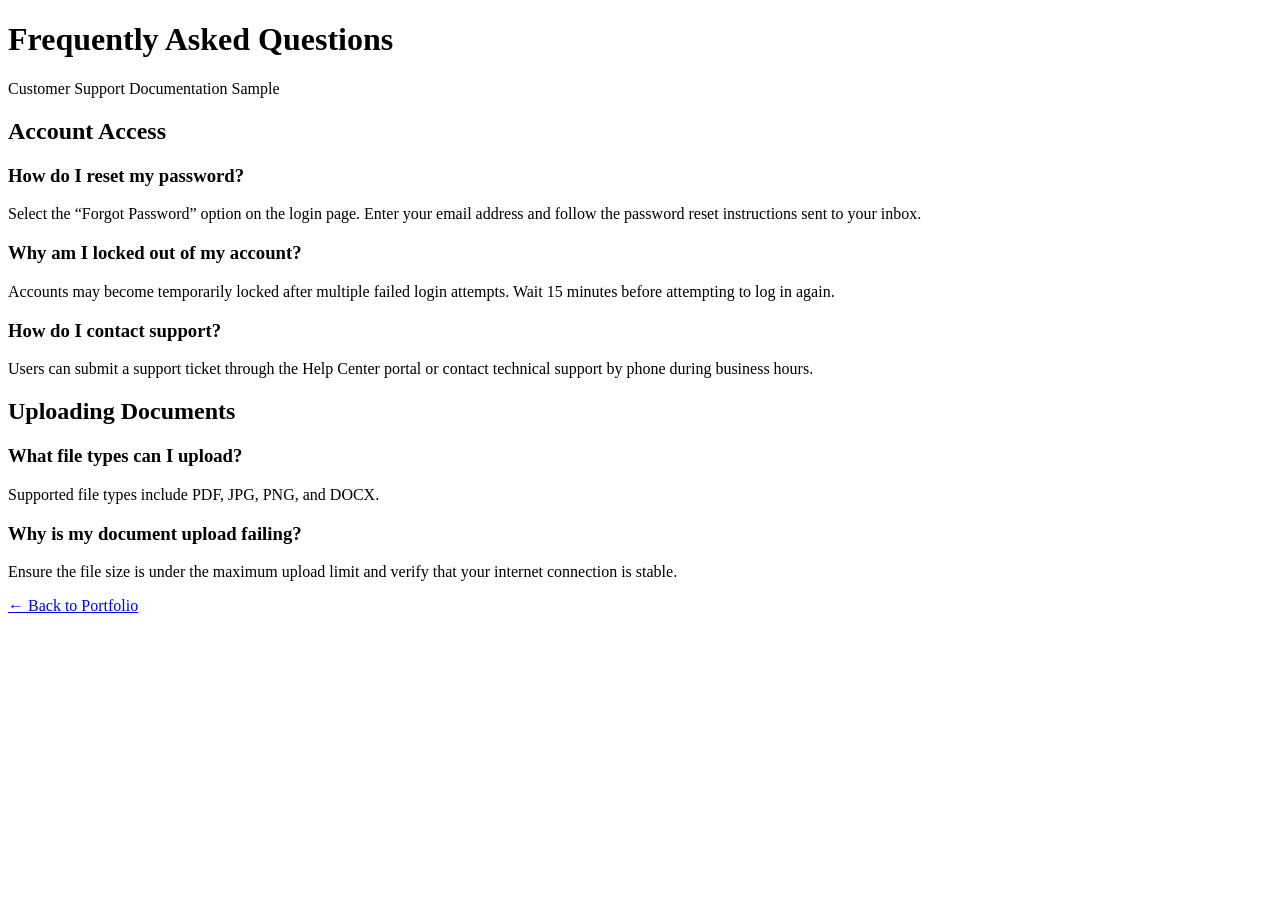
==== faq.html @ 2dff4330 "updated mock data/added info." ====
<!DOCTYPE html>
<html lang="en">
<head>
  <meta charset="UTF-8" />
  <meta name="viewport" content="width=device-width, initial-scale=1.0" />
  <title>FAQ Support Page | Brian Waddell</title>
  <link rel="stylesheet" href="style.css" />
</head>
<body>

  <header class="sample-header">
    <div class="container">
      <h1>Frequently Asked Questions</h1>
      <p>Customer Support Documentation Sample</p>
    </div>
  </header>

  <main class="container">

    <section class="writing-sample">

      <h2>Account Access</h2>

      <div class="faq-item">
        <h3>How do I reset my password?</h3>
        <p>
          Select the “Forgot Password” option on the login page. Enter your
          email address and follow the password reset instructions sent to your inbox.
        </p>
      </div>

      <div class="faq-item">
        <h3>Why am I locked out of my account?</h3>
        <p>
          Accounts may become temporarily locked after multiple failed login attempts.
          Wait 15 minutes before attempting to log in again.
        </p>
      </div>

      <div class="faq-item">
        <h3>How do I contact support?</h3>
        <p>
          Users can submit a support ticket through the Help Center portal or contact
          technical support by phone during business hours.
        </p>
      </div>

      <h2>Uploading Documents</h2>

      <div class="faq-item">
        <h3>What file types can I upload?</h3>
        <p>
          Supported file types include PDF, JPG, PNG, and DOCX.
        </p>
      </div>

      <div class="faq-item">
        <h3>Why is my document upload failing?</h3>
        <p>
          Ensure the file size is under the maximum upload limit and verify that your
          internet connection is stable.
        </p>
      </div>

      <a class="back-button" href="index.html">← Back to Portfolio</a>

    </section>

  </main>

</body>
</html>
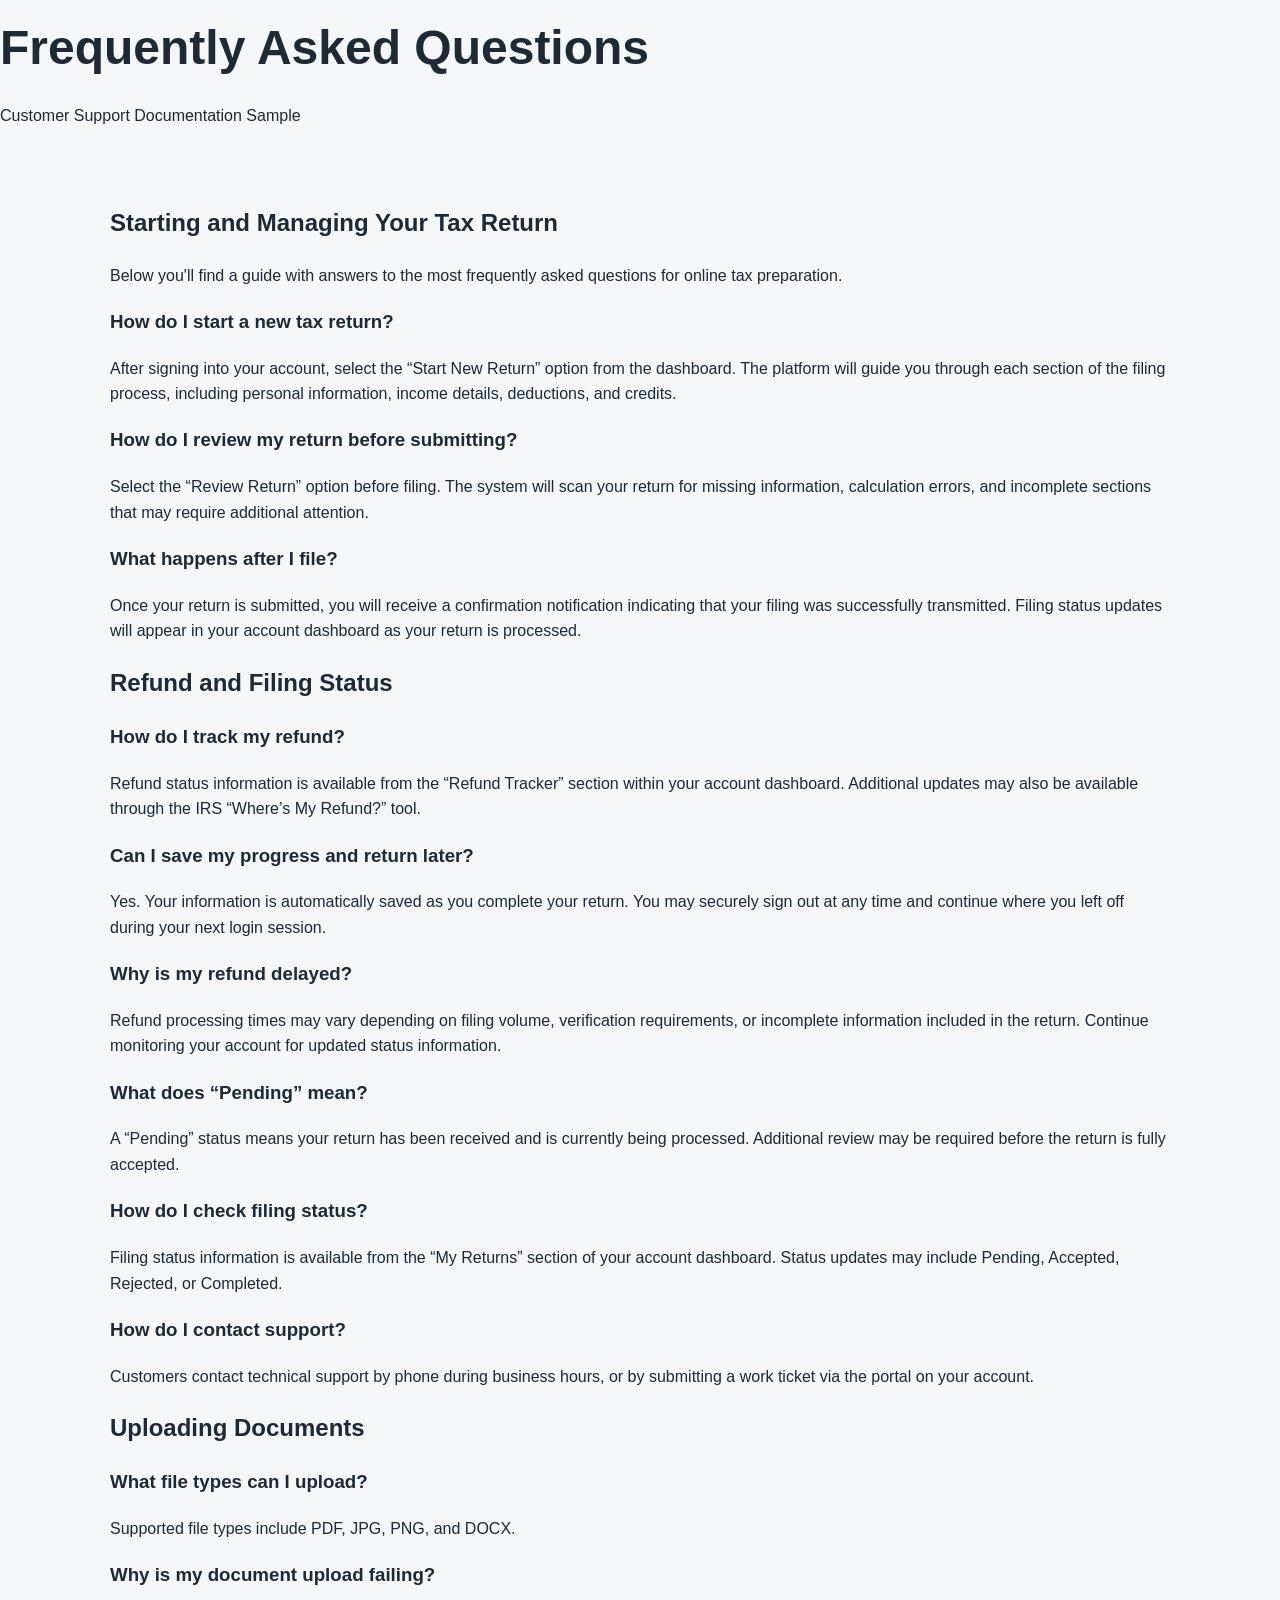
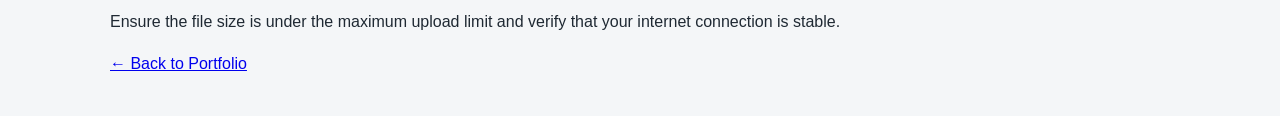
==== commit c24be5ea: "edited FAQ" ====
--- a/faq.html
+++ b/faq.html
@@ -19,29 +19,99 @@
 
     <section class="writing-sample">
 
-      <h2>Account Access</h2>
+     <h2>Starting and Managing Your Tax Return</h2>
+     <p> Below you'll find a guide with answers to the most frequently asked questions for online tax preparation.</p>
 
-      <div class="faq-item">
-        <h3>How do I reset my password?</h3>
-        <p>
-          Select the “Forgot Password” option on the login page. Enter your
-          email address and follow the password reset instructions sent to your inbox.
-        </p>
-      </div>
+<div class="faq-item">
 
-      <div class="faq-item">
-        <h3>Why am I locked out of my account?</h3>
-        <p>
-          Accounts may become temporarily locked after multiple failed login attempts.
-          Wait 15 minutes before attempting to log in again.
-        </p>
-      </div>
+  <h3>How do I start a new tax return?</h3>
+
+  <p>
+    After signing into your account, select the “Start New Return” option from the dashboard. The platform will guide you through each section of the filing process, including personal information, income details, deductions, and credits.
+  </p>
+
+</div> 
+
+<div class="faq-item">
+
+  <h3>How do I review my return before submitting?</h3>
+
+  <p>
+    Select the “Review Return” option before filing. The system will scan your return for missing information, calculation errors, and incomplete sections that may require additional attention.
+  </p>
+
+</div>
+
+<div class="faq-item">
+
+  <h3>What happens after I file?</h3>
+
+  <p>
+    Once your return is submitted, you will receive a confirmation notification indicating that your filing was successfully transmitted. Filing status updates will appear in your account dashboard as your return is processed.
+  </p>
+
+</div>
+
+<h2>Refund and Filing Status</h2>
+
+<div class="faq-item">
+
+  <h3>How do I track my refund?</h3>
+
+  <p>
+    Refund status information is available from the “Refund Tracker” section within your account dashboard. Additional updates may also be available through the IRS “Where’s My Refund?” tool.
+  </p>
+
+</div>
+
+<div class="faq-item">
+
+  <h3>Can I save my progress and return later?</h3>
+
+  <p>
+    Yes. Your information is automatically saved as you complete your return. You may securely sign out at any time and continue where you left off during your next login session.
+  </p>
+
+</div> 
+
+
+<div class="faq-item">
+
+  <h3>Why is my refund delayed?</h3>
+
+  <p>
+    Refund processing times may vary depending on filing volume, verification requirements, or incomplete information included in the return. Continue monitoring your account for updated status information.
+  </p>
+
+</div>
+
+<div class="faq-item">
+
+  <h3>What does “Pending” mean?</h3>
+
+  <p>
+    A “Pending” status means your return has been received and is currently being processed. Additional review may be required before the return is fully accepted.
+  </p>
+
+</div>
+
+<div class="faq-item">
+
+  <h3>How do I check filing status?</h3>
+
+  <p>
+    Filing status information is available from the “My Returns” section of your account dashboard. Status updates may include Pending, Accepted, Rejected, or Completed.
+  </p>
+
+</div>
+
+
+    
 
       <div class="faq-item">
         <h3>How do I contact support?</h3>
         <p>
-          Users can submit a support ticket through the Help Center portal or contact
-          technical support by phone during business hours.
+          Customers contact technical support by phone during business hours, or by submitting a work ticket via the portal on your account.
         </p>
       </div>
 
--- a/style.css
+++ b/style.css
@@ -0,0 +1,101 @@
+
+* {
+    box-sizing: border-box;
+    style:"display:inline-block; margin-top:28px; background:#111; color:white; padding:14px 22px; border-radius:999px; text-decoration:none; font-weight:bold;"
+  }
+  
+  body {
+    margin: 0;
+    font-family: Arial, Helvetica, sans-serif;
+    background: #f4f6f8;
+    color: #1f2933;
+    line-height: 1.6;
+  }
+  
+  .hero {
+    background: linear-gradient(135deg, #111827, #1f2937);
+    color: white;
+    padding: 80px 20px;
+    text-align: center;
+  }
+  
+  .hero-content {
+    max-width: 850px;
+    margin: 0 auto;
+  }
+  
+  .eyebrow {
+    color: #cbd5e1;
+    font-weight: bold;
+    letter-spacing: 1px;
+    text-transform: uppercase;
+    font-size: 14px;
+  }
+  
+  h1 {
+    font-size: 48px;
+    margin: 10px 0;
+  }
+  
+  .tagline {
+    font-size: 20px;
+    color: #e5e7eb;
+    margin-bottom: 30px;
+  }
+  
+  .hero-button,
+  .card-link {
+    display: inline-block;
+    background: #1a4803;
+    color: #d4d8e1;
+    text-decoration: none;
+    font-weight: bold;
+    padding: 12px 20px;
+    border-radius: 999px;
+  }
+  
+  main {
+    max-width: 1100px;
+    margin: 0 auto;
+    padding: 40px 20px;
+  }
+  
+  .about,
+  .samples {
+    background: white;
+    padding: 35px;
+    border-radius: 18px;
+    margin-bottom: 30px;
+    box-shadow: 0 10px 25px rgba(0,0,0,0.06);
+  }
+  
+  .sample-grid {
+    display: grid;
+    grid-template-columns: repeat(3, 1fr);
+    gap: 22px;
+  }
+  
+  .card {
+    border: 1px solid #e5e7eb;
+    padding: 25px;
+    border-radius: 16px;
+    background: #ffffff;
+  }
+  
+  .card:hover {
+    transform: translateY(-4px);
+    transition: 0.2s ease;
+    box-shadow: 0 12px 25px rgba(0,0,0,0.08);
+  }
+  
+  .label {
+    font-size: 13px;
+    font-weight: bold;
+    color: #00a804;
+    text-transform: uppercase;
+  }
+  
+  .card-link {
+    margin-top: 10px;
+    font-size: 14px;
+  }
